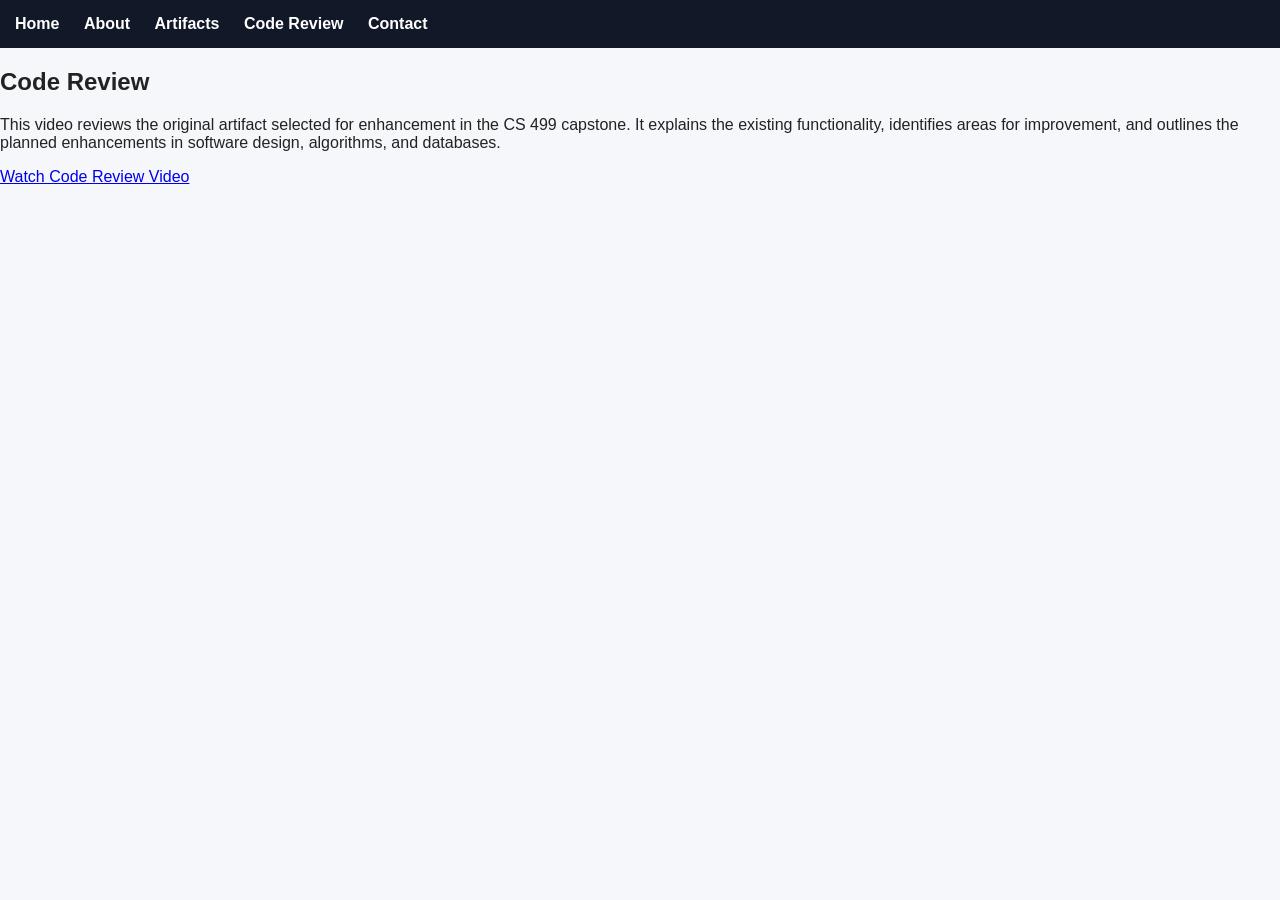
==== code-review.html @ ad4c0b65 "Added code review video page" ====
<!DOCTYPE html>
<html lang="en">
<head>
<meta charset="UTF-8">
<meta name="viewport" content="width=device-width, initial-scale=1.0">
<title>Code Review</title>
<link rel="stylesheet" href="assets/css/style.css">
</head>
<body>

<nav>
<a href="index.html">Home</a>
<a href="about.html">About</a>
<a href="artifacts.html">Artifacts</a>
<a href="code-review.html">Code Review</a>
<a href="contact.html">Contact</a>
</nav>

<section class="container">
<h1>Code Review</h1>

<p>
This video reviews the original artifact selected for enhancement in the CS 499 capstone.
It explains the existing functionality, identifies areas for improvement, and outlines the planned enhancements in software design, algorithms, and databases.
</p>

<p>
<a href="https://youtu.be/2Jlli6-vEIs" target="_blank">
Watch Code Review Video
</a>
</p>

</section>

</body>
</html>
---- assets/css/style.css ----
body {
  font-family: Arial, sans-serif;
  margin: 0;
  background: #f5f7fa;
  color: #222;
}

nav {
  background: #111827;
  padding: 15px;
}

nav a {
  color: white;
  text-decoration: none;
  margin-right: 20px;
  font-weight: bold;
}

.hero {
  padding: 60px 20px;
  text-align: center;
}

.buttons a {
  display: inline-block;
  margin: 10px;
  padding: 10px 18px;
  background: #2563eb;
  color: white;
  text-decoration: none;
  border-radius: 6px;
}

main {
  max-width: 1000px;
  margin: auto;
  padding: 30px 20px;
}

.card {
  background: white;
  padding: 20px;
  margin-bottom: 20px;
  border-radius: 10px;
  box-shadow: 0 2px 8px rgba(0,0,0,0.08);
}

.card a {
  display: inline-block;
  margin-top: 10px;
  color: #2563eb;
  font-weight: bold;
  text-decoration: none;
}
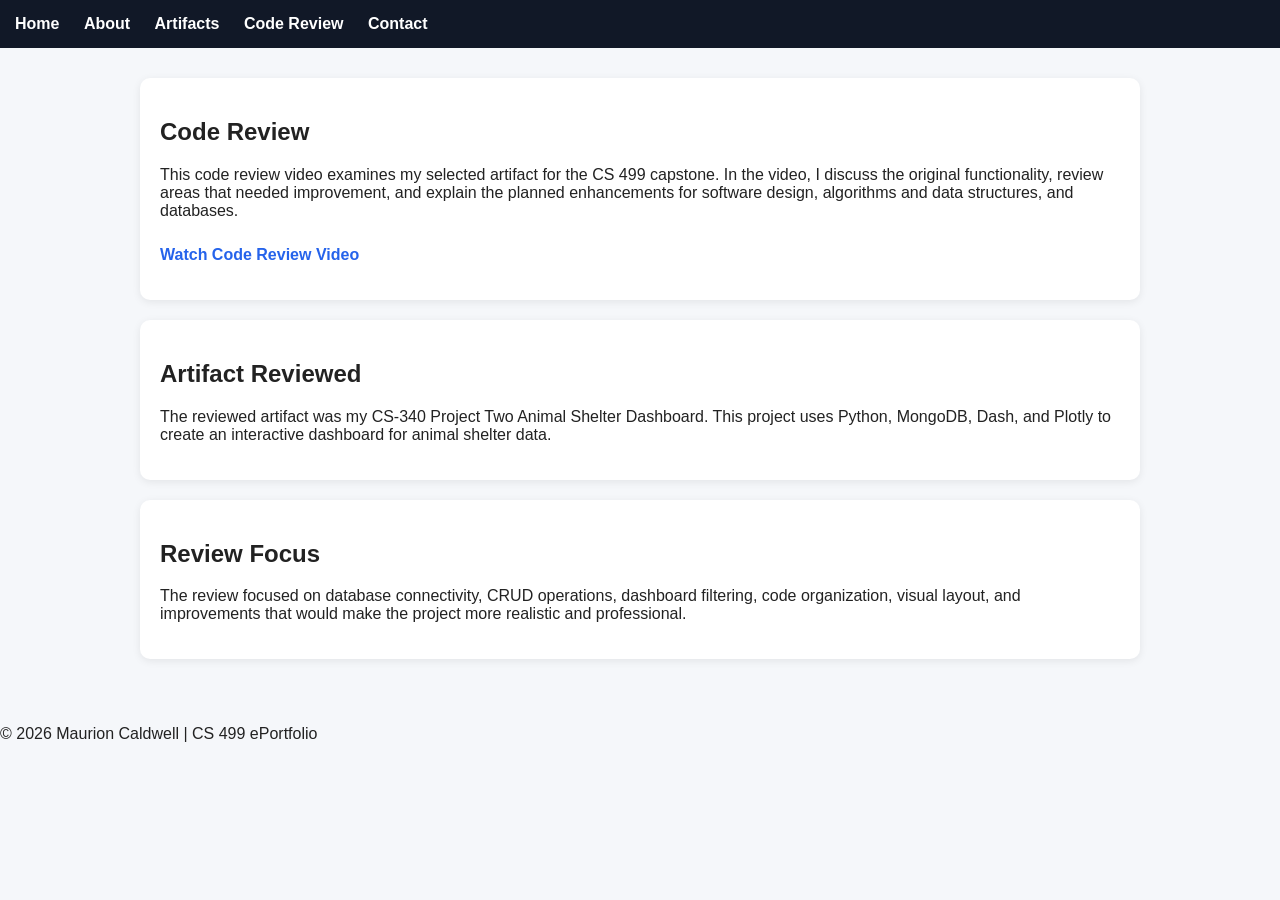
==== commit 349698dc: "Fixed code review page content" ====
--- a/code-review.html
+++ b/code-review.html
@@ -1,36 +1,56 @@
 <!DOCTYPE html>
 <html lang="en">
 <head>
-<meta charset="UTF-8">
-<meta name="viewport" content="width=device-width, initial-scale=1.0">
-<title>Code Review</title>
-<link rel="stylesheet" href="assets/css/style.css">
+  <meta charset="UTF-8">
+  <meta name="viewport" content="width=device-width, initial-scale=1.0">
+  <title>Code Review | CS499 ePortfolio</title>
+  <link rel="stylesheet" href="assets/css/style.css">
 </head>
 <body>
 
 <nav>
-<a href="index.html">Home</a>
-<a href="about.html">About</a>
-<a href="artifacts.html">Artifacts</a>
-<a href="code-review.html">Code Review</a>
-<a href="contact.html">Contact</a>
+  <a href="index.html">Home</a>
+  <a href="about.html">About</a>
+  <a href="artifacts.html">Artifacts</a>
+  <a href="code-review.html">Code Review</a>
+  <a href="contact.html">Contact</a>
 </nav>
 
-<section class="container">
-<h1>Code Review</h1>
+<main>
+  <section class="card">
+    <h1>Code Review</h1>
+    <p>
+      This code review video examines my selected artifact for the CS 499 capstone. In the video,
+      I discuss the original functionality, review areas that needed improvement, and explain the
+      planned enhancements for software design, algorithms and data structures, and databases.
+    </p>
 
-<p>
-This video reviews the original artifact selected for enhancement in the CS 499 capstone.
-It explains the existing functionality, identifies areas for improvement, and outlines the planned enhancements in software design, algorithms, and databases.
-</p>
+    <p>
+      <a href="https://youtu.be/2Jlli6-vEIs" target="_blank">Watch Code Review Video</a>
+    </p>
+  </section>
 
-<p>
-<a href="https://youtu.be/2Jlli6-vEIs" target="_blank">
-Watch Code Review Video
-</a>
-</p>
+  <section class="card">
+    <h2>Artifact Reviewed</h2>
+    <p>
+      The reviewed artifact was my CS-340 Project Two Animal Shelter Dashboard. This project uses
+      Python, MongoDB, Dash, and Plotly to create an interactive dashboard for animal shelter data.
+    </p>
+  </section>
 
-</section>
+  <section class="card">
+    <h2>Review Focus</h2>
+    <p>
+      The review focused on database connectivity, CRUD operations, dashboard filtering,
+      code organization, visual layout, and improvements that would make the project more
+      realistic and professional.
+    </p>
+  </section>
+</main>
+
+<footer>
+  <p>© 2026 Maurion Caldwell | CS 499 ePortfolio</p>
+</footer>
 
 </body>
 </html>
